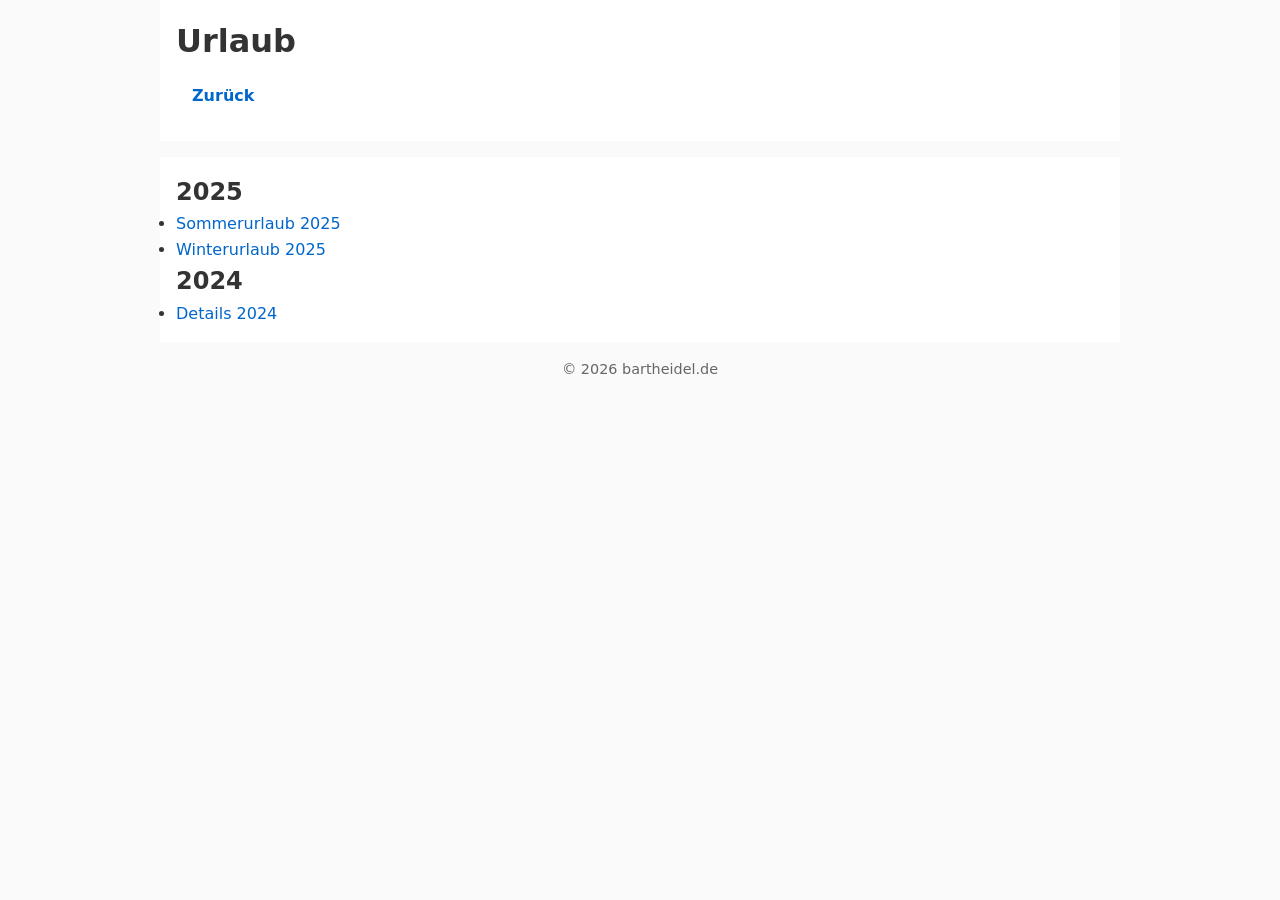
==== public/urlaub/index.html @ 3177835b "Initial commit" ====
<!doctype html>
<html lang="de">
<head>
  <meta charset="utf-8">
  <title>Urlaub – bartheidel.de</title>
  <link rel="stylesheet" href="../css/style.css">
</head>
<body>
  <header>
    <h1>Urlaub</h1>
    <nav>
      <a href="../index.html">Zurück</a>
    </nav>
  </header>
  <main>
    <section>
      <h2>2025</h2>
      <ul>
        <li><a href="2025/Sommerurlaub/index.html">Sommerurlaub 2025</a></li>
        <li><a href="2025/Winterurlaub/index.html">Winterurlaub 2025</a></li>
      </ul>
    </section>
    <section>
      <h2>2024</h2>
      <ul>
        <li><a href="2024/index.html">Details 2024</a></li>
      </ul>
    </section>
  </main>
  <footer>
    © 2026 bartheidel.de
  </footer>
</body>
</html>
---- public/css/style.css ----
/* 1️⃣ Reset & Grund‑Stile */
*,
*::before,
*::after {
  box-sizing: border-box;
  margin: 0;
  padding: 0;
}
html, body {
  font-family: system-ui, -apple-system, BlinkMacSystemFont, "Segoe UI", Roboto, Helvetica, Arial, sans-serif;
  line-height: 1.6;
  background: #fafafa;
  color: #333;
  min-height: 100vh;
}
a {
  color: #0066cc;
  text-decoration: none;
}
a:hover { text-decoration: underline; }

/* 2️⃣ Layout */
header, nav, main, footer {
  max-width: 960px;
  margin: 0 auto;
  padding: 1rem;
}
header { background: #fff; }
main { background: #fff; margin-top: 1rem; }
footer { text-align: center; font-size: .9rem; color: #666; }

/* 3️⃣ Navigation */
nav a {
  margin-right: 1rem;
  font-weight: 600;
}

/* 4️⃣ Bilder‑Galerie */
figure {
  margin: 1rem 0;
  text-align: center;
}
figure img {
  max-width: 100%;
  height: auto;
  border-radius: 4px;
}
figure figcaption {
  font-size: .9rem;
  color: #555;
}

/* 5️⃣ Responsiv */
@media (max-width: 600px) {
  header, main, footer { padding: .5rem; }
  nav a { margin-right: .5rem; }
}
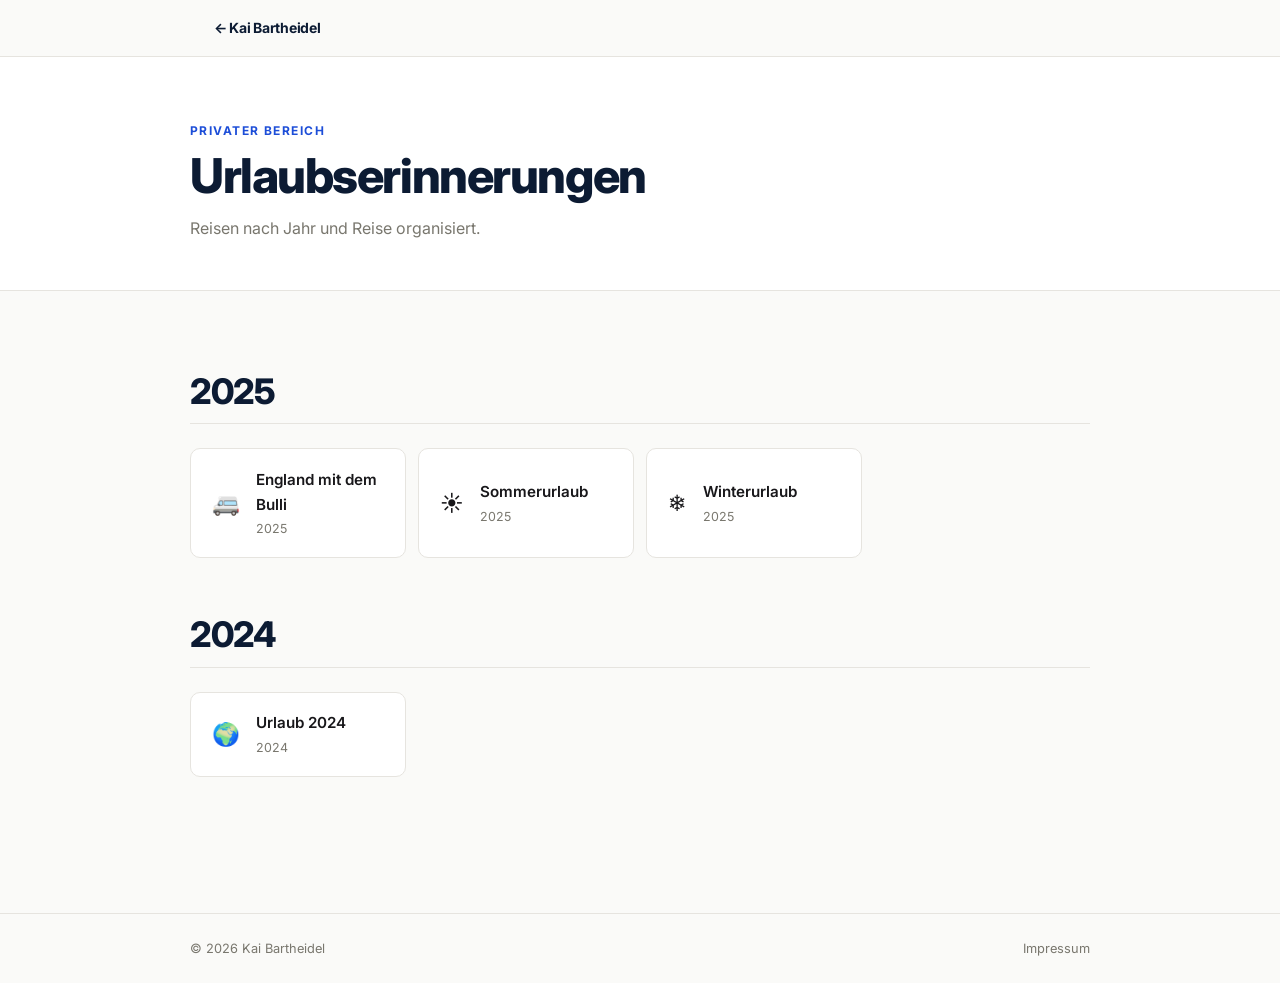
==== commit 8d30155c: "Rebuild website as professional Visitenkarte with GitHub Actions deploy - Complete redesign: clean m" ====
--- a/public/urlaub/index.html
+++ b/public/urlaub/index.html
@@ -2,33 +2,90 @@
 <html lang="de">
 <head>
   <meta charset="utf-8">
-  <title>Urlaub – bartheidel.de</title>
+  <meta name="viewport" content="width=device-width, initial-scale=1">
+  <meta name="robots" content="noindex, nofollow">
+  <title>Urlaub – Kai Bartheidel</title>
+  <link rel="preconnect" href="https://fonts.googleapis.com">
+  <link rel="preconnect" href="https://fonts.gstatic.com" crossorigin>
+  <link href="https://fonts.googleapis.com/css2?family=Inter:wght@400;500;600;700;800&display=swap" rel="stylesheet">
   <link rel="stylesheet" href="../css/style.css">
 </head>
 <body>
-  <header>
-    <h1>Urlaub</h1>
-    <nav>
-      <a href="../index.html">Zurück</a>
-    </nav>
-  </header>
-  <main>
-    <section>
-      <h2>2025</h2>
-      <ul>
-        <li><a href="2025/Sommerurlaub/index.html">Sommerurlaub 2025</a></li>
-        <li><a href="2025/Winterurlaub/index.html">Winterurlaub 2025</a></li>
-      </ul>
-    </section>
-    <section>
-      <h2>2024</h2>
-      <ul>
-        <li><a href="2024/index.html">Details 2024</a></li>
-      </ul>
-    </section>
+
+  <nav class="nav">
+    <div class="nav-inner">
+      <a href="../index.html" class="nav-brand">← Kai Bartheidel</a>
+    </div>
+  </nav>
+
+  <div class="page-header">
+    <div class="section-inner">
+      <p class="section-eyebrow">Privater Bereich</p>
+      <h1>Urlaubserinnerungen</h1>
+      <p class="page-intro">Reisen nach Jahr und Reise organisiert.</p>
+    </div>
+  </div>
+
+  <main class="section">
+    <div class="section-inner">
+
+      <!-- ── 2025 ── -->
+      <div class="year-block">
+        <h2 class="year-heading">2025</h2>
+        <div class="trip-grid">
+          <a href="2025/EnglandBulli/index.html" class="trip-card">
+            <div class="trip-icon">🚐</div>
+            <div>
+              <p class="trip-name">England mit dem Bulli</p>
+              <p class="trip-meta">2025</p>
+            </div>
+          </a>
+          <a href="2025/Sommerurlaub/index.html" class="trip-card">
+            <div class="trip-icon">☀️</div>
+            <div>
+              <p class="trip-name">Sommerurlaub</p>
+              <p class="trip-meta">2025</p>
+            </div>
+          </a>
+          <a href="2025/Winterurlaub/index.html" class="trip-card">
+            <div class="trip-icon">❄️</div>
+            <div>
+              <p class="trip-name">Winterurlaub</p>
+              <p class="trip-meta">2025</p>
+            </div>
+          </a>
+        </div>
+      </div>
+
+      <!-- ── 2024 ── -->
+      <div class="year-block">
+        <h2 class="year-heading">2024</h2>
+        <div class="trip-grid">
+          <a href="2024/index.html" class="trip-card">
+            <div class="trip-icon">🌍</div>
+            <div>
+              <p class="trip-name">Urlaub 2024</p>
+              <p class="trip-meta">2024</p>
+            </div>
+          </a>
+        </div>
+      </div>
+
+      <!--
+        Neue Reisen hinzufügen:
+        1. Ordner anlegen: urlaub/<JAHR>/<Reisename>/index.html
+        2. Hier eine neue .trip-card eintragen (ggf. neues .year-block für neues Jahr).
+      -->
+
+    </div>
   </main>
-  <footer>
-    © 2026 bartheidel.de
+
+  <footer class="footer">
+    <div class="footer-inner">
+      <span>© 2026 Kai Bartheidel</span>
+      <a href="../impressum.html">Impressum</a>
+    </div>
   </footer>
+
 </body>
 </html>
--- a/public/css/style.css
+++ b/public/css/style.css
@@ -1,57 +1,425 @@
-/* 1️⃣ Reset & Grund‑Stile */
-*,
-*::before,
-*::after {
-  box-sizing: border-box;
-  margin: 0;
-  padding: 0;
-}
-html, body {
-  font-family: system-ui, -apple-system, BlinkMacSystemFont, "Segoe UI", Roboto, Helvetica, Arial, sans-serif;
-  line-height: 1.6;
-  background: #fafafa;
-  color: #333;
-  min-height: 100vh;
-}
-a {
-  color: #0066cc;
-  text-decoration: none;
-}
-a:hover { text-decoration: underline; }
-
-/* 2️⃣ Layout */
-header, nav, main, footer {
-  max-width: 960px;
+/* ============================================================
+   bartheidel.de — Stylesheet
+   Clean · Minimal · Professional
+   ============================================================ */
+
+/* RESET */
+*, *::before, *::after { box-sizing: border-box; margin: 0; padding: 0; }
+
+/* DESIGN TOKENS */
+:root {
+  --bg:          #fafaf8;
+  --surface:     #ffffff;
+  --border:      #e6e4df;
+  --text:        #18171a;
+  --muted:       #79776e;
+  --accent:      #0c1b33;
+  --link:        #1d4ed8;
+  --radius:      10px;
+  --max-w:       900px;
+  --font:        'Inter', system-ui, -apple-system, sans-serif;
+  --ease:        0.18s ease;
+}
+
+/* BASE */
+html { scroll-behavior: smooth; }
+
+body {
+  font-family: var(--font);
+  background: var(--bg);
+  color: var(--text);
+  line-height: 1.65;
+  font-size: 1rem;
+  -webkit-font-smoothing: antialiased;
+}
+
+a { color: var(--link); text-decoration: none; }
+img { display: block; max-width: 100%; }
+
+/* ============================================================
+   NAV
+   ============================================================ */
+.nav {
+  position: sticky;
+  top: 0;
+  z-index: 50;
+  background: rgba(250, 250, 248, 0.9);
+  backdrop-filter: blur(12px);
+  -webkit-backdrop-filter: blur(12px);
+  border-bottom: 1px solid var(--border);
+}
+
+.nav-inner {
+  max-width: var(--max-w);
   margin: 0 auto;
-  padding: 1rem;
-}
-header { background: #fff; }
-main { background: #fff; margin-top: 1rem; }
-footer { text-align: center; font-size: .9rem; color: #666; }
-
-/* 3️⃣ Navigation */
-nav a {
-  margin-right: 1rem;
+  padding: 0 1.5rem;
+  height: 56px;
+  display: flex;
+  align-items: center;
+  justify-content: space-between;
+}
+
+.nav-brand {
+  font-size: 0.875rem;
+  font-weight: 700;
+  letter-spacing: -0.02em;
+  color: var(--accent);
+  transition: opacity var(--ease);
+}
+.nav-brand:hover { opacity: 0.7; color: var(--accent); }
+
+.nav-links {
+  list-style: none;
+  display: flex;
+  gap: 2rem;
+}
+
+.nav-links a {
+  font-size: 0.875rem;
+  font-weight: 500;
+  color: var(--muted);
+  transition: color var(--ease);
+}
+.nav-links a:hover { color: var(--accent); }
+
+/* ============================================================
+   HERO
+   ============================================================ */
+.hero {
+  padding: 6rem 1.5rem 5rem;
+  background: var(--surface);
+  border-bottom: 1px solid var(--border);
+}
+
+.hero-inner {
+  max-width: var(--max-w);
+  margin: 0 auto;
+  display: flex;
+  align-items: center;
+  gap: 5rem;
+}
+
+.hero-text { flex: 1; }
+
+.hero-label {
+  font-size: 0.78rem;
+  font-weight: 700;
+  letter-spacing: 0.1em;
+  text-transform: uppercase;
+  color: var(--link);
+  margin-bottom: 1.2rem;
+}
+
+.hero-text h1 {
+  font-size: clamp(3rem, 7vw, 4.8rem);
+  font-weight: 800;
+  letter-spacing: -0.04em;
+  line-height: 1.0;
+  color: var(--accent);
+  margin-bottom: 1.5rem;
+}
+
+.hero-tagline {
+  font-size: 1rem;
+  color: var(--muted);
+  line-height: 1.75;
+  margin-bottom: 2.5rem;
+}
+
+.hero-actions {
+  display: flex;
+  gap: 0.75rem;
+  flex-wrap: wrap;
+}
+
+/* Buttons */
+.btn {
+  display: inline-flex;
+  align-items: center;
+  gap: 0.4rem;
+  padding: 0.65rem 1.35rem;
+  border-radius: var(--radius);
+  font-size: 0.875rem;
   font-weight: 600;
-}
-
-/* 4️⃣ Bilder‑Galerie */
-figure {
-  margin: 1rem 0;
-  text-align: center;
-}
-figure img {
-  max-width: 100%;
-  height: auto;
-  border-radius: 4px;
-}
-figure figcaption {
-  font-size: .9rem;
-  color: #555;
-}
-
-/* 5️⃣ Responsiv */
-@media (max-width: 600px) {
-  header, main, footer { padding: .5rem; }
-  nav a { margin-right: .5rem; }
-}
+  transition: all var(--ease);
+  cursor: pointer;
+  font-family: var(--font);
+  border: none;
+}
+
+.btn-primary { background: var(--accent); color: #fff; }
+.btn-primary:hover { background: #1a2f4e; color: #fff; }
+
+.btn-ghost {
+  border: 1.5px solid var(--border);
+  color: var(--accent);
+  background: transparent;
+}
+.btn-ghost:hover {
+  border-color: var(--accent);
+  color: var(--accent);
+  background: var(--bg);
+}
+
+/* Photo */
+.hero-photo { flex-shrink: 0; width: 260px; }
+
+.hero-photo img {
+  width: 260px;
+  height: 320px;
+  object-fit: cover;
+  object-position: center top;
+  border-radius: 16px;
+  box-shadow:
+    0 20px 60px rgba(12, 27, 51, 0.12),
+    0 4px 16px rgba(12, 27, 51, 0.06);
+}
+
+/* ============================================================
+   SHARED SECTION STYLES
+   ============================================================ */
+.section { padding: 5rem 1.5rem; }
+.section-alt { background: var(--bg); border-top: 1px solid var(--border); }
+.section-inner { max-width: var(--max-w); margin: 0 auto; }
+
+.section-eyebrow {
+  font-size: 0.75rem;
+  font-weight: 700;
+  letter-spacing: 0.12em;
+  text-transform: uppercase;
+  color: var(--link);
+  margin-bottom: 0.6rem;
+}
+
+.section-inner h2 {
+  font-size: clamp(1.6rem, 3vw, 2.2rem);
+  font-weight: 800;
+  letter-spacing: -0.03em;
+  color: var(--accent);
+  margin-bottom: 1.5rem;
+  line-height: 1.15;
+}
+
+/* ============================================================
+   CAREER
+   ============================================================ */
+.career-summary {
+  font-size: 1.05rem;
+  color: var(--muted);
+  max-width: 620px;
+  line-height: 1.8;
+  margin-bottom: 2.5rem;
+}
+
+.career-summary strong {
+  color: var(--text);
+  font-weight: 600;
+}
+
+.career-link {
+  display: inline-flex;
+  align-items: center;
+  gap: 0.5rem;
+  font-size: 0.9rem;
+  font-weight: 600;
+  color: var(--link);
+  border-bottom: 1.5px solid transparent;
+  padding-bottom: 0.15rem;
+  transition: all var(--ease);
+}
+.career-link:hover {
+  border-bottom-color: var(--link);
+  gap: 0.8rem;
+}
+
+/* ============================================================
+   CONTACT
+   ============================================================ */
+.contact-cards {
+  display: flex;
+  flex-direction: column;
+  gap: 0.75rem;
+  max-width: 460px;
+  margin-top: 0.5rem;
+}
+
+.contact-card {
+  display: flex;
+  align-items: center;
+  gap: 1.2rem;
+  padding: 1.2rem 1.4rem;
+  background: var(--surface);
+  border: 1px solid var(--border);
+  border-radius: var(--radius);
+  color: var(--text);
+  transition: all var(--ease);
+}
+.contact-card:hover {
+  border-color: var(--link);
+  box-shadow: 0 0 0 3px rgba(29, 78, 216, 0.07);
+  color: var(--text);
+}
+
+.contact-icon {
+  width: 40px;
+  height: 40px;
+  border-radius: 8px;
+  background: var(--bg);
+  border: 1px solid var(--border);
+  display: flex;
+  align-items: center;
+  justify-content: center;
+  flex-shrink: 0;
+}
+.contact-icon svg { width: 18px; height: 18px; color: var(--link); }
+
+.contact-label {
+  font-size: 0.72rem;
+  font-weight: 700;
+  text-transform: uppercase;
+  letter-spacing: 0.08em;
+  color: var(--muted);
+  margin-bottom: 0.1rem;
+}
+
+.contact-value {
+  font-size: 0.95rem;
+  font-weight: 500;
+  color: var(--text);
+}
+
+/* ============================================================
+   URLAUB — PAGE HEADER
+   ============================================================ */
+.page-header {
+  padding: 4rem 1.5rem 3rem;
+  background: var(--surface);
+  border-bottom: 1px solid var(--border);
+}
+
+.page-header h1 {
+  font-size: clamp(2rem, 5vw, 3rem);
+  font-weight: 800;
+  letter-spacing: -0.03em;
+  color: var(--accent);
+  margin-bottom: 0.75rem;
+  line-height: 1.1;
+}
+
+.page-intro {
+  font-size: 1rem;
+  color: var(--muted);
+}
+
+/* ============================================================
+   URLAUB — YEAR & TRIP GRID
+   ============================================================ */
+.year-block { margin-bottom: 3.5rem; }
+
+.year-heading {
+  font-size: 0.75rem;
+  font-weight: 700;
+  letter-spacing: 0.12em;
+  text-transform: uppercase;
+  color: var(--muted);
+  margin-bottom: 1rem;
+  padding-bottom: 0.75rem;
+  border-bottom: 1px solid var(--border);
+}
+
+.trip-grid {
+  display: grid;
+  grid-template-columns: repeat(auto-fill, minmax(200px, 1fr));
+  gap: 0.75rem;
+  margin-top: 1rem;
+}
+
+.trip-card {
+  display: flex;
+  align-items: center;
+  gap: 1rem;
+  padding: 1.1rem 1.3rem;
+  background: var(--surface);
+  border: 1px solid var(--border);
+  border-radius: var(--radius);
+  color: var(--text);
+  transition: all var(--ease);
+}
+.trip-card:hover {
+  border-color: var(--link);
+  box-shadow: 0 0 0 3px rgba(29, 78, 216, 0.07);
+  transform: translateY(-2px);
+  color: var(--text);
+}
+
+.trip-icon {
+  font-size: 1.4rem;
+  line-height: 1;
+  flex-shrink: 0;
+}
+
+.trip-name {
+  font-size: 0.95rem;
+  font-weight: 600;
+  color: var(--text);
+  margin-bottom: 0.15rem;
+}
+
+.trip-meta {
+  font-size: 0.78rem;
+  color: var(--muted);
+}
+
+/* Empty state for trip-add placeholder */
+.trip-add {
+  display: flex;
+  align-items: center;
+  justify-content: center;
+  gap: 0.5rem;
+  padding: 1.1rem;
+  border: 1.5px dashed var(--border);
+  border-radius: var(--radius);
+  color: var(--muted);
+  font-size: 0.88rem;
+  font-weight: 500;
+  cursor: default;
+}
+
+/* ============================================================
+   FOOTER
+   ============================================================ */
+.footer { border-top: 1px solid var(--border); padding: 1.5rem; }
+
+.footer-inner {
+  max-width: var(--max-w);
+  margin: 0 auto;
+  display: flex;
+  justify-content: space-between;
+  align-items: center;
+  font-size: 0.8rem;
+  color: var(--muted);
+}
+
+.footer-inner a { color: var(--muted); transition: color var(--ease); }
+.footer-inner a:hover { color: var(--accent); }
+
+/* ============================================================
+   RESPONSIVE
+   ============================================================ */
+@media (max-width: 720px) {
+  .hero { padding: 4rem 1.25rem 3.5rem; }
+  .hero-inner { flex-direction: column-reverse; gap: 2.5rem; text-align: center; }
+  .hero-photo { width: 180px; }
+  .hero-photo img { width: 180px; height: 220px; }
+  .hero-actions { justify-content: center; }
+  .nav-links { gap: 1.2rem; }
+  .section { padding: 3.5rem 1.25rem; }
+  .contact-cards { max-width: 100%; }
+  .trip-grid { grid-template-columns: 1fr 1fr; }
+}
+
+@media (max-width: 480px) {
+  .nav-links { gap: 0.8rem; }
+  .nav-links a { font-size: 0.8rem; }
+  .trip-grid { grid-template-columns: 1fr; }
+}
